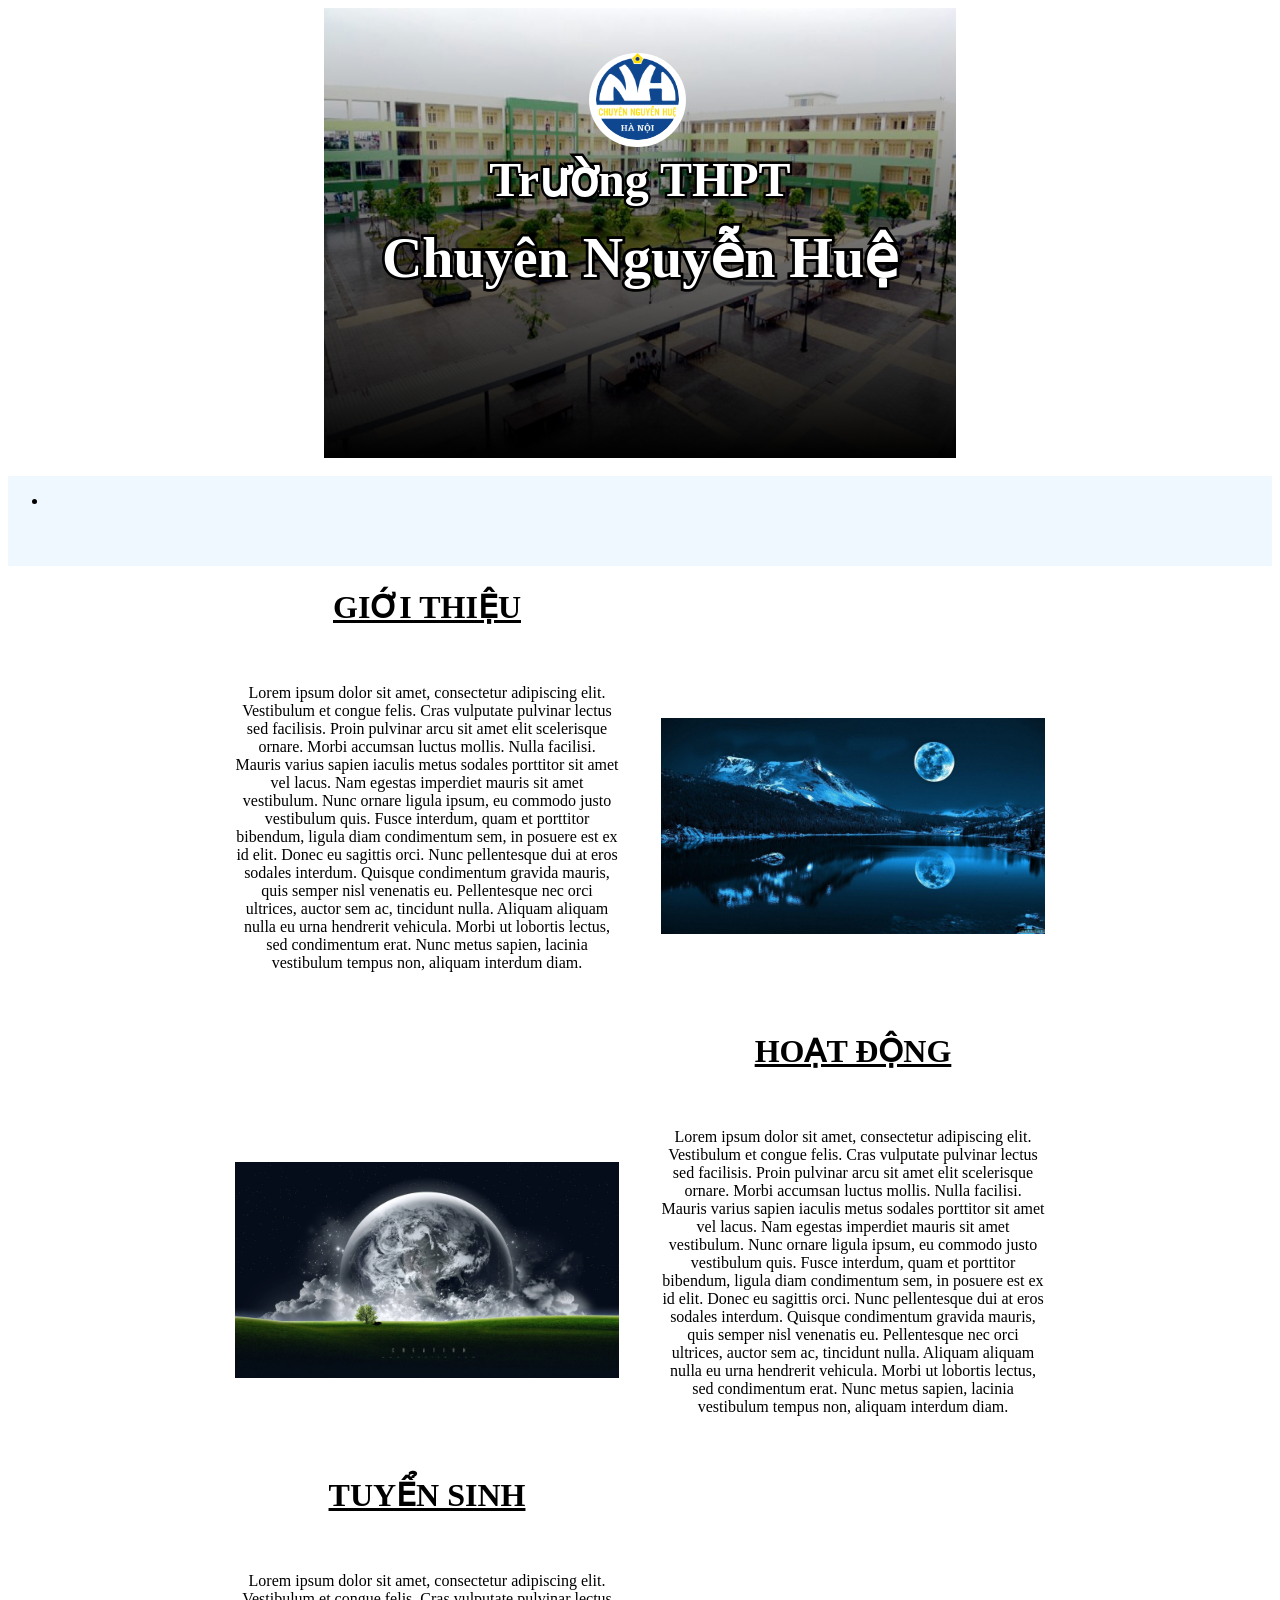
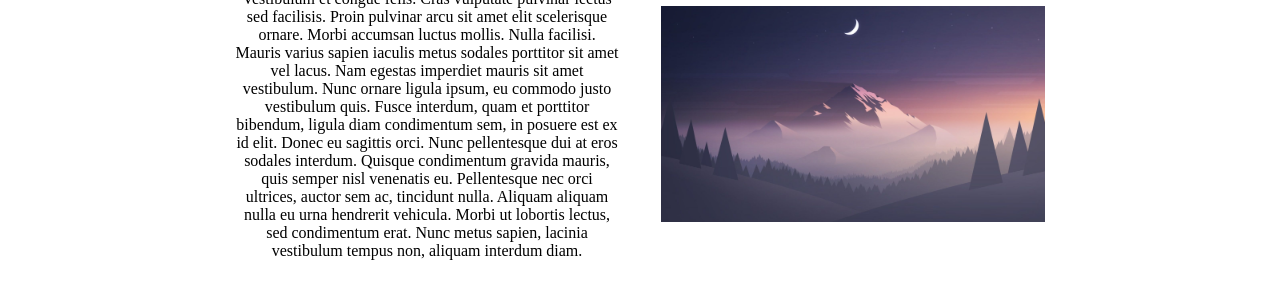
==== index.html @ 4de14d91 "Initial commit" ====
<!DOCTYPE html>
<html lang="en">
    <head>
        <meta charset="UTF-8">
        <meta name="viewport" content="width=device-width, initial-scale=1.0">
        <link rel="stylesheet" href="styles.css">
        <title>Document</title>
    </head>

    <body>
        <div class="carousel">
            <div class="carousel-slide">
                <a>
                    <img src="./img/trường.jpg">
                    <div class="carousel-caption">
                        <div class="absolute-div">
                            <img src="./img/logo.png">
                            <p> Trường THPT </p>
                            <br>
                            <p style="font-size:3.5em"> Chuyên Nguyễn Huệ </p>
                        </div>
                    </div>
                </a>
                <a href="#gioithieu">
                    <img src="./img/img1.jpg" alt="img1">
                    <div class="carousel-caption">
                        <div class="absolute-div" style="left:35%">
                            <p> GIỚI THIỆU </p>
                        </div>
                    </div>
                </a>
                <a href="#hoatdong">
                    <img src="./img/img2.jpg" alt="img2">
                    <div class="carousel-caption">
                        <div class="absolute-div" style="left:35%">
                            <p> HOẠT ĐỘNG </p>
                        </div>
                    </div>
                </a>
                <a href="#tuyensinh">
                    <img src="./img/img3.jpg" alt="img3">
                        <div class="carousel-caption">
                            <div class="absolute-div" style="left:35%">
                                <p> TUYỂN SINH </p>
                            </div>
                        </div>
                </a>
            </div>
        </div>
<br>
        <div class="header">
            <nav>
                <ul>
                    <li></li>
                </ul>
            </nav>
        </div>
        <div id="gioithieu">
            <table>
                <th> GIỚI THIỆU </th> <th> </th>
                <tr> <td> <p> Lorem ipsum dolor sit amet, consectetur adipiscing elit. Vestibulum et congue felis. Cras vulputate pulvinar lectus sed facilisis. Proin pulvinar arcu sit amet elit scelerisque ornare. Morbi accumsan luctus mollis. Nulla facilisi. Mauris varius sapien iaculis metus sodales porttitor sit amet vel lacus. Nam egestas imperdiet mauris sit amet vestibulum. Nunc ornare ligula ipsum, eu commodo justo vestibulum quis. Fusce interdum, quam et porttitor bibendum, ligula diam condimentum sem, in posuere est ex id elit. Donec eu sagittis orci. Nunc pellentesque dui at eros sodales interdum. Quisque condimentum gravida mauris, quis semper nisl venenatis eu. Pellentesque nec orci ultrices, auctor sem ac, tincidunt nulla. Aliquam aliquam nulla eu urna hendrerit vehicula. Morbi ut lobortis lectus, sed condimentum erat. Nunc metus sapien, lacinia vestibulum tempus non, aliquam interdum diam. </p> </td> <td> <img src="./img/img1.jpg"> </td> </tr> <!--placeholder-->
            </table>
        </div>

        <div id="hoatdong">
            <table>
                <th> </th> <th> HOẠT ĐỘNG </th>
                <tr> <td> <img src="./img/img2.jpg"> </td> <td> <p> Lorem ipsum dolor sit amet, consectetur adipiscing elit. Vestibulum et congue felis. Cras vulputate pulvinar lectus sed facilisis. Proin pulvinar arcu sit amet elit scelerisque ornare. Morbi accumsan luctus mollis. Nulla facilisi. Mauris varius sapien iaculis metus sodales porttitor sit amet vel lacus. Nam egestas imperdiet mauris sit amet vestibulum. Nunc ornare ligula ipsum, eu commodo justo vestibulum quis. Fusce interdum, quam et porttitor bibendum, ligula diam condimentum sem, in posuere est ex id elit. Donec eu sagittis orci. Nunc pellentesque dui at eros sodales interdum. Quisque condimentum gravida mauris, quis semper nisl venenatis eu. Pellentesque nec orci ultrices, auctor sem ac, tincidunt nulla. Aliquam aliquam nulla eu urna hendrerit vehicula. Morbi ut lobortis lectus, sed condimentum erat. Nunc metus sapien, lacinia vestibulum tempus non, aliquam interdum diam. </p> </td> </tr> <!--placeholder-->
            </table>
        </div>

        <div id="tuyensinh">
            <table>
                <th> TUYỂN SINH </th> <th> </th>
                <tr> <td> <p> Lorem ipsum dolor sit amet, consectetur adipiscing elit. Vestibulum et congue felis. Cras vulputate pulvinar lectus sed facilisis. Proin pulvinar arcu sit amet elit scelerisque ornare. Morbi accumsan luctus mollis. Nulla facilisi. Mauris varius sapien iaculis metus sodales porttitor sit amet vel lacus. Nam egestas imperdiet mauris sit amet vestibulum. Nunc ornare ligula ipsum, eu commodo justo vestibulum quis. Fusce interdum, quam et porttitor bibendum, ligula diam condimentum sem, in posuere est ex id elit. Donec eu sagittis orci. Nunc pellentesque dui at eros sodales interdum. Quisque condimentum gravida mauris, quis semper nisl venenatis eu. Pellentesque nec orci ultrices, auctor sem ac, tincidunt nulla. Aliquam aliquam nulla eu urna hendrerit vehicula. Morbi ut lobortis lectus, sed condimentum erat. Nunc metus sapien, lacinia vestibulum tempus non, aliquam interdum diam. </p> </td> <td> <img src="./img/img3.jpg"> </td> </tr> <!--placeholder-->
            </table>
        </div>
    </body>
</html>
---- styles.css ----
body {
    height: 100hv;
    display: grid;
    place-items: center;
}

.carousel {
    width: 50%;
    height: auto;
    overflow: hidden;
    position: relative;

    .carousel-slide{
        width: 400%;
        height: 50vh;
        display: flex;
        flex: 0 0 auto;
        animation: carousel-animation 15s infinite alternate;
        a {
            display: flex;
            position: relative;
            width: calc(100% / 4);
            img {
                width: 100%;
            }
        }
    }
}

.carousel-caption {
    position: absolute;
    z-index: 1;
    display: table;
    width: 100%;
    height: 100%;
    background-image: linear-gradient(to bottom, rgba(0,0,0,0), rgba(0,0,0,1));
}
.absolute-div {
    position: absolute;
    top: 10%;
    img {
        max-width: 13%;
        margin-left: 42%;
        padding: 0px 7px 7px 7px;
        background-color: white;
        border-radius: 50%;
    }
}
.carousel-caption p {
    display: table-cell;
    width: 30%;
    vertical-align: middle;
    color: white;
    text-align: center;
    font-size: 3em;
    font-weight: bolder;
    -webkit-text-stroke: 0.1em black;
    paint-order: stroke fill;
}



@keyframes carousel-animation {
    0%{transform: translateX(0%);}
    23%{transform: translateX(0%);}
    29.5%{transform: translateX(-25%);}
    52.5%{transform: translateX(-25%);}
    59%{transform: translateX(-50%);}
    82%{transform: translateX(-50%);}
    88.5%{transform: translateX(-75%);}
    100%{transform: translateX(-75%);}

}

th, td {
    padding: 20px
}

th {
    width: 30vw;
    height: auto;
    font-size: 2em;
    font-weight: bold;
    margin: 1em 1em auto;
    text-decoration: underline;
}

td > img {
    width: 30vw; 
    height: auto;
}

td > p {
    text-align: center;
    font-size: 1em;
    font-weight: 400;
}

.header {
    width: 100%;
    height: 10vh;
    background-color: aliceblue;
    background-position: center;
    background-size: cover;
}
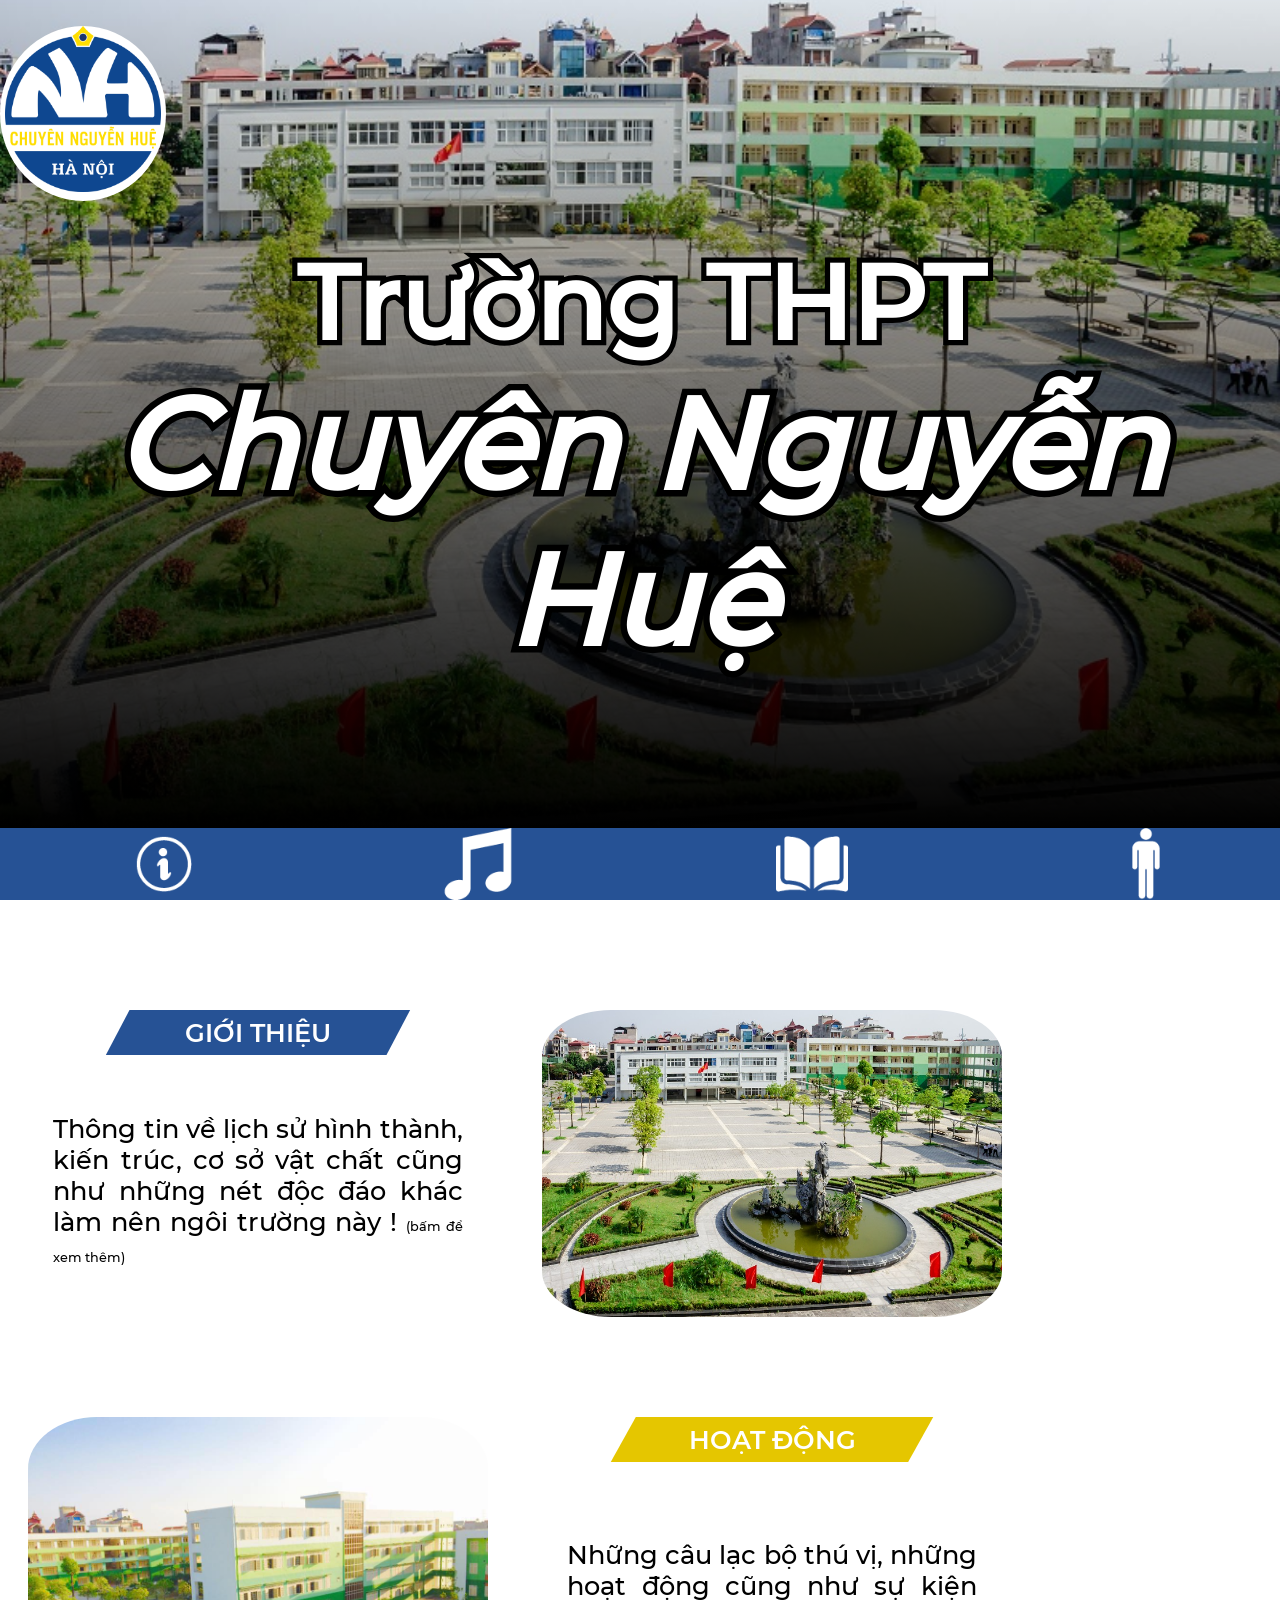
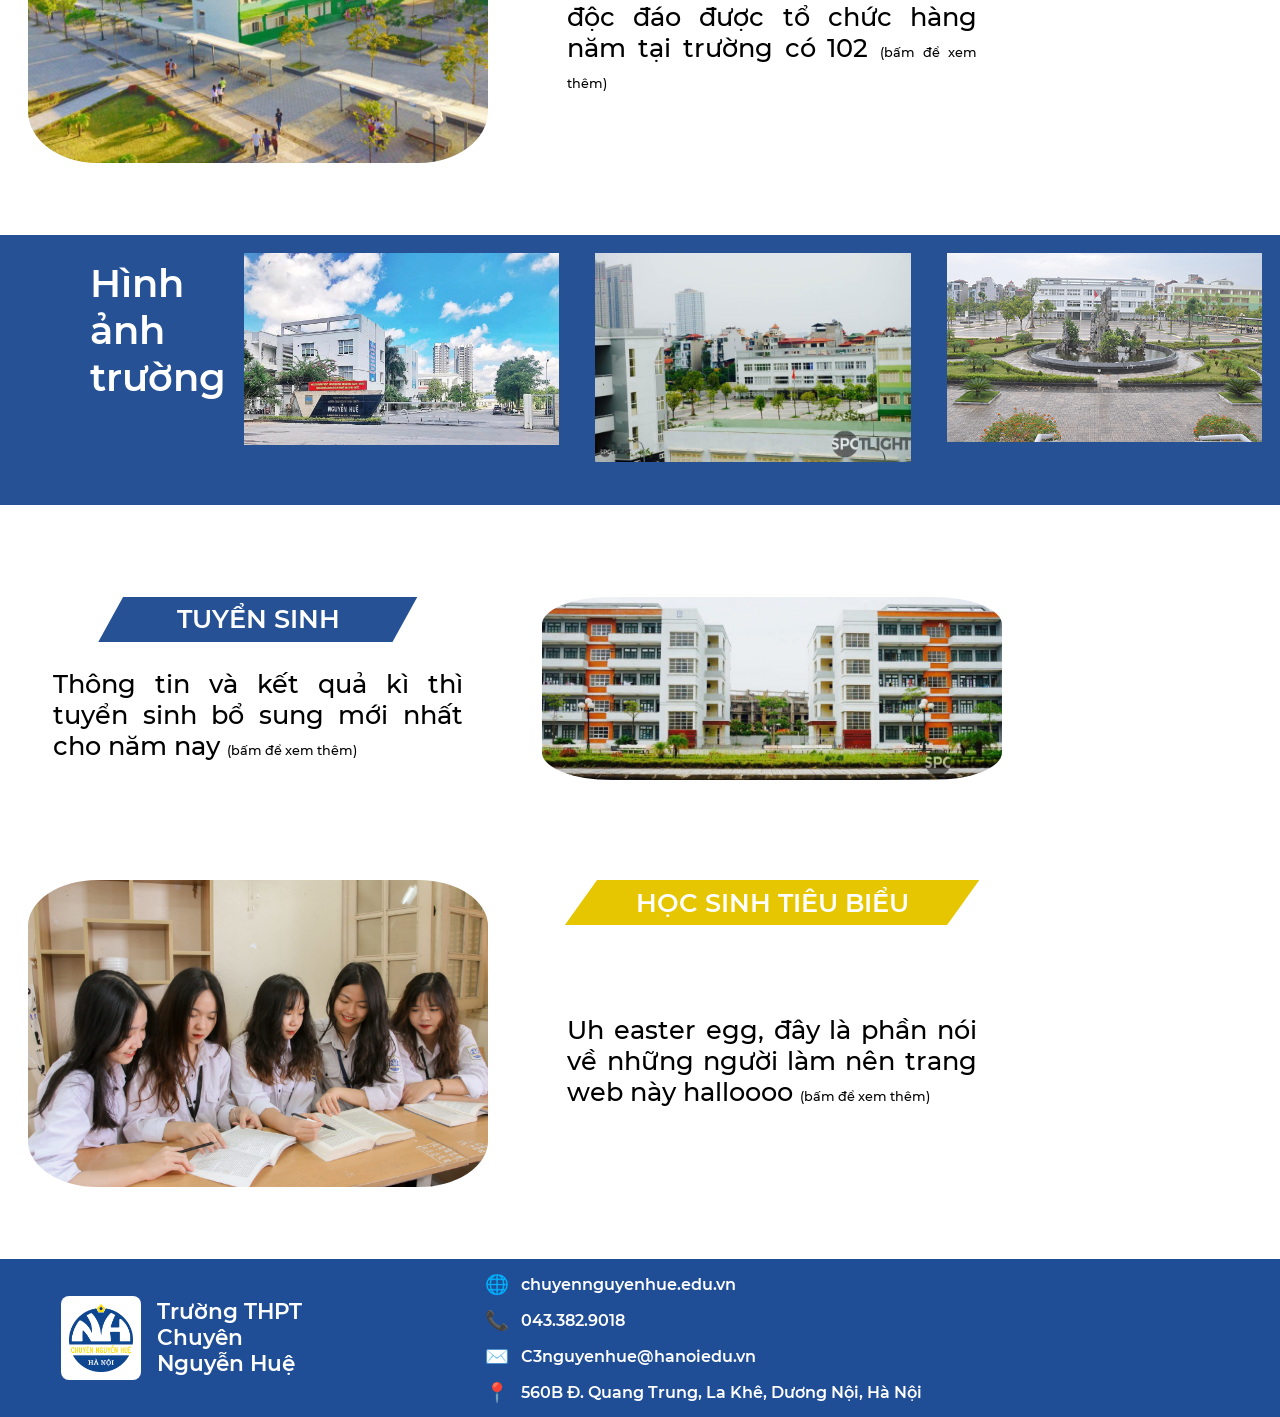
==== commit 313391f5: "a" ====
--- a/index.html
+++ b/index.html
@@ -4,76 +4,214 @@
         <meta charset="UTF-8">
         <meta name="viewport" content="width=device-width, initial-scale=1.0">
         <link rel="stylesheet" href="styles.css">
-        <title>Document</title>
+        <title>THPT Chuyên Nguyễn Huệ</title>
     </head>
 
     <body>
-        <div class="carousel">
+        <!--Banner (top) (.carousel, .carousel-slide, .carousel-caption, @keyframes carousel-animation, .absolute-div, .limit)-->
+        <div class="carousel" style="height: 92vh;">
+            <div class="carousel-caption">
+                <div class="absolute-div">
+                <div class="limit"><img src="./img/logo.png"></div>
+                    <p> Trường THPT </p>
+                    <p style="font-size:8em; font-style: italic; margin: 0;"> Chuyên Nguyễn Huệ </p>
+                </div>
+            </div>
             <div class="carousel-slide">
-                <a>
-                    <img src="./img/trường.jpg">
-                    <div class="carousel-caption">
-                        <div class="absolute-div">
-                            <img src="./img/logo.png">
-                            <p> Trường THPT </p>
-                            <br>
-                            <p style="font-size:3.5em"> Chuyên Nguyễn Huệ </p>
-                        </div>
-                    </div>
-                </a>
-                <a href="#gioithieu">
-                    <img src="./img/img1.jpg" alt="img1">
-                    <div class="carousel-caption">
-                        <div class="absolute-div" style="left:35%">
-                            <p> GIỚI THIỆU </p>
-                        </div>
-                    </div>
-                </a>
-                <a href="#hoatdong">
-                    <img src="./img/img2.jpg" alt="img2">
-                    <div class="carousel-caption">
-                        <div class="absolute-div" style="left:35%">
-                            <p> HOẠT ĐỘNG </p>
-                        </div>
-                    </div>
-                </a>
-                <a href="#tuyensinh">
-                    <img src="./img/img3.jpg" alt="img3">
-                        <div class="carousel-caption">
-                            <div class="absolute-div" style="left:35%">
-                                <p> TUYỂN SINH </p>
-                            </div>
-                        </div>
-                </a>
-            </div>
-        </div>
-<br>
-        <div class="header">
+                <div>
+                    <img src="./img/images/1. homepage/banner1.jpg" style="height: 92vh"> 
+                </div>
+                <div>
+                    <img src="./img/images/1. homepage/banner2.jpg" alt="img1" style="height: 92vh">
+                </div>
+                <div>
+                    <img src="./img/images/1. homepage/banner3.jpg" alt="img2" style="height: 92vh">
+                </div>
+                <div>
+                    <img src="./img/images/1. homepage/banner4.jpg" alt="img3" style="height: 92vh">
+                </div>
+            </div>
+        </div>
+
+        <!--Navigation bar (bar, sticky)-->
+        <div class="bar sticky" style="z-index: 10;">
             <nav>
                 <ul>
-                    <li></li>
+                    <li>
+                        <div class="wrap">
+                            <img src="./img/info.png" class="bar-image" style="padding-left:10vw">
+                            <a href="#thongtin">
+                                <div class="bar-overlay">
+                                    <div class="bar-text">GIỚI THIỆU</div>
+                                </div>
+                            </a>
+                        </div>
+                    </li>
+                    <li>
+                        <div class="wrap">
+                            <img src="./img/music.png" class="bar-image" style="padding-left: 10vw;">
+                            <a href="#hoatdong">
+                                <div class="bar-overlay" style="margin-left: 25vw;">
+                                    <div class="bar-text">HOẠT ĐỘNG</div>
+                                </div>
+                            </a>
+                        </div>
+                    </li>
+                    <li>
+                        <div class="wrap">
+                            <img src="img/book.png" class="bar-image" style="padding-left:11.6vw;">
+                            <a href="#tuyensinh">
+                                <div class="bar-overlay" style="margin-left: 50vw;">
+                                    <div class="bar-text">TUYỂN SINH</div>
+                                </div>
+                            </a>
+                        </div>
+                    </li>
+                    <li>
+                        <div class="wrap">
+                            <img src="img/people.png" class="bar-image" style="padding-left:13.2vw;">
+                            <a href="#HStieubieu">
+                                <div class="bar-overlay" style="margin-left: 75vw;">
+                                    <div class="bar-text">HỌC SINH TIÊU BIỂU</div>
+                                </div>
+                            </a>
+                        </div>
+                    </li>
                 </ul>
             </nav>
         </div>
-        <div id="gioithieu">
-            <table>
-                <th> GIỚI THIỆU </th> <th> </th>
-                <tr> <td> <p> Lorem ipsum dolor sit amet, consectetur adipiscing elit. Vestibulum et congue felis. Cras vulputate pulvinar lectus sed facilisis. Proin pulvinar arcu sit amet elit scelerisque ornare. Morbi accumsan luctus mollis. Nulla facilisi. Mauris varius sapien iaculis metus sodales porttitor sit amet vel lacus. Nam egestas imperdiet mauris sit amet vestibulum. Nunc ornare ligula ipsum, eu commodo justo vestibulum quis. Fusce interdum, quam et porttitor bibendum, ligula diam condimentum sem, in posuere est ex id elit. Donec eu sagittis orci. Nunc pellentesque dui at eros sodales interdum. Quisque condimentum gravida mauris, quis semper nisl venenatis eu. Pellentesque nec orci ultrices, auctor sem ac, tincidunt nulla. Aliquam aliquam nulla eu urna hendrerit vehicula. Morbi ut lobortis lectus, sed condimentum erat. Nunc metus sapien, lacinia vestibulum tempus non, aliquam interdum diam. </p> </td> <td> <img src="./img/img1.jpg"> </td> </tr> <!--placeholder-->
+    <br>
+        <!--Paragraphs (table, th, td)-->
+        <div id="thongtin">
+            <table>
+                <th> 
+                    <a href="./gioithieu.html" style="background-color: #265295;">GIỚI THIỆU</a> 
+                </th> 
+                <th rowspan="2"> 
+                    <img src="./img/images/1. homepage/banner1.jpg"> 
+                </th>
+                <tr> <td> <a href="./gioithieu.html"> <p> Thông tin về lịch sử hình thành, kiến trúc, cơ sở vật chất cũng như những nét độc đáo khác làm nên
+                     ngôi trường này ! <span style="font-size: 1vw; font-weight: 100; margin:0;"> (bấm để xem thêm) </span> </p> </a> </td> </tr> <!--placeholder-->
             </table>
         </div>
 
         <div id="hoatdong">
             <table>
-                <th> </th> <th> HOẠT ĐỘNG </th>
-                <tr> <td> <img src="./img/img2.jpg"> </td> <td> <p> Lorem ipsum dolor sit amet, consectetur adipiscing elit. Vestibulum et congue felis. Cras vulputate pulvinar lectus sed facilisis. Proin pulvinar arcu sit amet elit scelerisque ornare. Morbi accumsan luctus mollis. Nulla facilisi. Mauris varius sapien iaculis metus sodales porttitor sit amet vel lacus. Nam egestas imperdiet mauris sit amet vestibulum. Nunc ornare ligula ipsum, eu commodo justo vestibulum quis. Fusce interdum, quam et porttitor bibendum, ligula diam condimentum sem, in posuere est ex id elit. Donec eu sagittis orci. Nunc pellentesque dui at eros sodales interdum. Quisque condimentum gravida mauris, quis semper nisl venenatis eu. Pellentesque nec orci ultrices, auctor sem ac, tincidunt nulla. Aliquam aliquam nulla eu urna hendrerit vehicula. Morbi ut lobortis lectus, sed condimentum erat. Nunc metus sapien, lacinia vestibulum tempus non, aliquam interdum diam. </p> </td> </tr> <!--placeholder-->
-            </table>
+                <th rowspan="2"> 
+                    <img src="./img/images/1. homepage/banner2.jpg"> 
+                </th> 
+                <th> 
+                    <a href="./hoatdong.html" style="background-color: #e5c600;">HOẠT ĐỘNG</a> 
+                </th>
+                <tr> <td> <a href="./hoatdong.html"> <p> Những câu lạc bộ thú vị, những hoạt động cũng như sự kiện độc đáo
+                     được tổ chức hàng năm tại trường có 102 <span style="font-size: 1vw; font-weight: 100; margin:0;"> (bấm để xem thêm) </span> </p> </a> </td> </tr> <!--placeholder-->
+            </table>
+        </div>
+
+        <div class="gallery">
+            <div class="gal-title">Hình ảnh trường</div>
+            <div class="galitem">
+                <div class="carousel">
+                    <div class="carousel-slide">
+                        <div><img src="./img/images/1. homepage/gallery1.jpg"></div>
+                        <div><img src="./img/images/1. homepage/gallery4.jpg"></div>
+                        <div><img src="./img/images/1. homepage/gallery7.png"></div>
+                    </div>
+                </div>
+            </div>
+            <div class="galitem">
+                <div class="carousel">
+                    <div class="carousel-slide">
+                        <div><img src="./img/images/1. homepage/gallery2.jpg"></div>
+                        <div><img src="./img/images/1. homepage/gallery5.jpeg"></div>
+                        <div><img src="./img/images/1. homepage/gallery8.png"></div>
+                    </div>
+                </div>
+            </div>
+            <div class="galitem">
+                <div class="carousel">
+                    <div class="carousel-slide">
+                        <div><img src="./img/images/1. homepage/gallery3.jpg"></div>
+                        <div><img src="./img/images/1. homepage/gallery6.jpg"></div>
+                        <div><img src="./img/images/1. homepage/gallery9.png"></div>
+                    </div>
+                </div>
+            </div>
         </div>
 
         <div id="tuyensinh">
             <table>
-                <th> TUYỂN SINH </th> <th> </th>
-                <tr> <td> <p> Lorem ipsum dolor sit amet, consectetur adipiscing elit. Vestibulum et congue felis. Cras vulputate pulvinar lectus sed facilisis. Proin pulvinar arcu sit amet elit scelerisque ornare. Morbi accumsan luctus mollis. Nulla facilisi. Mauris varius sapien iaculis metus sodales porttitor sit amet vel lacus. Nam egestas imperdiet mauris sit amet vestibulum. Nunc ornare ligula ipsum, eu commodo justo vestibulum quis. Fusce interdum, quam et porttitor bibendum, ligula diam condimentum sem, in posuere est ex id elit. Donec eu sagittis orci. Nunc pellentesque dui at eros sodales interdum. Quisque condimentum gravida mauris, quis semper nisl venenatis eu. Pellentesque nec orci ultrices, auctor sem ac, tincidunt nulla. Aliquam aliquam nulla eu urna hendrerit vehicula. Morbi ut lobortis lectus, sed condimentum erat. Nunc metus sapien, lacinia vestibulum tempus non, aliquam interdum diam. </p> </td> <td> <img src="./img/img3.jpg"> </td> </tr> <!--placeholder-->
-            </table>
-        </div>
+                <th> 
+                    <a href="./tuyensinh.html" style="background-color: #265295">TUYỂN SINH</a> 
+                </th> 
+                <th rowspan="2"> 
+                    <img src="./img/images/1. homepage/banner3.jpg"> 
+                </th>
+                <tr> 
+                    <td> 
+                        <a href="./tuyensinh.html"> 
+                            <p> Thông tin và kết quả kì thì tuyển sinh bổ sung mới nhất cho năm nay 
+                                <span style="font-size: 1vw; font-weight: 100; margin:0;"> (bấm để xem thêm) </span> </p>
+                        </a>
+                    </td>
+                </tr>            
+            </table>
+        </div>
+
+        <div id="HStieubieu">
+            <table>
+                <th rowspan="2"> 
+                    <img src="./img/images/1. homepage/banner4.jpg"> 
+                </th> 
+                <th> 
+                    <a href="./credits.html" style="background-color: #e5c600;"> HỌC SINH TIÊU BIỂU </a> 
+                </th>
+                <tr>
+                    <td>
+                        <a href="./credits.html">
+                            <p> Uh easter egg, đây là phần nói về những người làm nên trang web này halloooo 
+                                <span style="font-size: 1vw; font-weight: 100; margin:0;"> (bấm để xem thêm) </span></p>
+                        </a>
+                    </td>
+                </tr>
+            </table>
+        </div>
+
+
+         <footer class="footerholder">
+           
+            <div class="footer-brand">
+                <img src="./img/logo.png" alt="Chuyên Nguyễn Huệ logo">
+                <div>
+                    <h2>Trường THPT Chuyên Nguyễn Huệ</h2>
+                </div>
+            </div>
+            
+            <div class="footer-contacts">
+
+                
+                <div class="footer-item">
+                    <span class="icon">🌐</span>
+                    <a href="https://chuyennguyenhue.edu.vn/">chuyennguyenhue.edu.vn</a>
+                </div>
+               
+                <div class="footer-item">
+                    <span class="icon">📞</span>
+                    <span style="margin-left: 0; padding-left: 0;">043.382.9018</span>
+                </div>
+                
+                <div class="footer-item">
+                    <span class="icon">✉️</span>
+                    <a href="mailto:C3nguyenhue@hanoiedu.vn">C3nguyenhue@hanoiedu.vn</a>
+                </div>
+                
+                <div class="footer-item">
+                    <span class="icon">📍</span>
+                    <span style="margin-left: 0; padding-left: 0;">560B Đ. Quang Trung, La Khê, Dương Nội, Hà Nội</span>
+                </div>
+            
+            </div>
+        
+        </footer>
     </body>
 </html>
--- a/styles.css
+++ b/styles.css
@@ -1,105 +1,466 @@
-body {
-    height: 100hv;
-    display: grid;
-    place-items: center;
-}
-
-.carousel {
-    width: 50%;
-    height: auto;
-    overflow: hidden;
-    position: relative;
-
-    .carousel-slide{
-        width: 400%;
-        height: 50vh;
-        display: flex;
-        flex: 0 0 auto;
-        animation: carousel-animation 15s infinite alternate;
-        a {
-            display: flex;
-            position: relative;
-            width: calc(100% / 4);
-            img {
-                width: 100%;
-            }
-        }
-    }
-}
-
-.carousel-caption {
-    position: absolute;
-    z-index: 1;
-    display: table;
-    width: 100%;
-    height: 100%;
-    background-image: linear-gradient(to bottom, rgba(0,0,0,0), rgba(0,0,0,1));
-}
-.absolute-div {
-    position: absolute;
-    top: 10%;
-    img {
-        max-width: 13%;
-        margin-left: 42%;
-        padding: 0px 7px 7px 7px;
-        background-color: white;
-        border-radius: 50%;
-    }
-}
-.carousel-caption p {
-    display: table-cell;
-    width: 30%;
-    vertical-align: middle;
-    color: white;
-    text-align: center;
-    font-size: 3em;
-    font-weight: bolder;
-    -webkit-text-stroke: 0.1em black;
-    paint-order: stroke fill;
-}
-
-
-
-@keyframes carousel-animation {
-    0%{transform: translateX(0%);}
-    23%{transform: translateX(0%);}
-    29.5%{transform: translateX(-25%);}
-    52.5%{transform: translateX(-25%);}
-    59%{transform: translateX(-50%);}
-    82%{transform: translateX(-50%);}
-    88.5%{transform: translateX(-75%);}
-    100%{transform: translateX(-75%);}
-
-}
-
-th, td {
-    padding: 20px
-}
-
-th {
-    width: 30vw;
-    height: auto;
-    font-size: 2em;
-    font-weight: bold;
-    margin: 1em 1em auto;
-    text-decoration: underline;
-}
-
-td > img {
-    width: 30vw; 
-    height: auto;
-}
-
-td > p {
-    text-align: center;
-    font-size: 1em;
-    font-weight: 400;
-}
-
-.header {
-    width: 100%;
-    height: 10vh;
-    background-color: aliceblue;
-    background-position: center;
-    background-size: cover;
-}+* {
+    margin: 0;
+    padding: 0;
+    box-sizing: border-box;
+}
+
+html {
+    scroll-behavior: smooth;
+}
+
+@font-face {
+    font-family: Myfont ;
+    font-style: normal;
+    font-weight: normal;
+    src: url('font/Montserrat-Medium.woff') format('woff');
+    }
+
+@font-face {
+    font-family: Myfont2 ;
+    font-style: normal;
+    font-weight: normal;
+    src: url('font/Montserrat-SemiBold.woff') format('woff');
+    }
+@font-face {
+    font-family: Myfont3 ;
+    font-style: normal;
+    font-weight: normal;
+    src: url('font/Montserrat-Light.woff') format('woff');
+    }
+@font-face {
+    font-family: Myfont4 ;
+    font-style: normal;
+    font-weight: normal;
+    src: url('font/Montserrat-Regular.woff') format('woff');
+    }
+p{
+    font-family: Myfont ;
+}
+
+div {
+    font-family: Myfont2 ; 
+}
+
+
+body {
+    height: 100hv;
+    place-items: center;
+    margin: 0px;
+    overflow-x: clip;
+}
+
+body::-webkit-scrollbar {
+    width: 0.2em;
+}
+
+body::-webkit-scrollbar-thumb {
+  background-color:  #265295 ;
+  outline: 1px transparent #265295;
+  border-radius: 4px; 
+  border: 1px solid transparent; 
+}
+
+.carousel {
+    width: 100%;
+    overflow: hidden;
+
+    .carousel-slide{
+        width: 400%;
+        height: auto;
+        display: flex;
+        flex: 0 0 auto;
+        animation: carousel-animation 15s infinite alternate;
+        div {
+            display: flex;
+            position: relative;
+            width: calc(100% / 4);
+            height: 100%;
+            img {
+                width: 100%;
+                height: auto;
+                margin: 0;
+                object-fit: cover;
+            }
+        }
+    }
+}
+
+.carousel-caption {
+    position: absolute;
+    z-index: 1;
+    width: 100%;
+    height: 92vh;
+    margin: 0;
+    background-image: linear-gradient(to bottom, rgba(0,0,0,0), rgba(0,0,0,1));
+    display: grid;
+    grid-template-areas: auto;
+}
+.absolute-div {
+    width: 100%;
+    height: 92vh;
+    margin: auto;
+    position: absolute;
+}
+
+.carousel-caption p {
+    place-self: center center;
+    color: white;
+    text-align: center;
+    font-size: 6.5em;
+    font-weight: bolder;
+    -webkit-text-stroke: 0.1em black;
+    paint-order: stroke fill;
+    margin-top: 3%;
+    margin-bottom: 0;
+}
+
+.limit {
+    max-width: 13%;
+    place-self: center;
+    background-color: white;
+    border-radius: 50%;
+    padding: 0 0.4% 0.4% 0.4%;
+    margin-top: 2%;
+    img {
+        width: 100%;
+        object-fit: contain;
+    }
+}
+
+@keyframes carousel-animation {
+    0%{transform: translateX(0%);}
+    25%{transform: translateX(0%);}
+    29.167%{transform: translateX(-25%);}
+    54.167%{transform: translateX(-25%);}
+    58.333%{transform: translateX(-50%);}
+    83.333%{transform: translateX(-50%);}
+    87.5%{transform: translateX(-75%);}
+    100%{transform: translateX(-75%);}
+}
+
+
+.bar {
+    width: 100%;
+    height: 8vh;
+    background-color: #265295;
+
+}
+
+.sticky {
+    position: sticky;
+    top: 0;
+}
+
+nav {
+    width: 100%;
+    height: auto;
+    margin-right: auto;
+    margin-left: auto;
+    max-width: 100%;
+    max-height: 100%;
+}
+
+nav ul {
+    width: auto;
+    margin: 0;
+    padding: 0;
+    list-style-type: none;
+}
+
+nav ul li {
+    display: inline-block;
+    width: 24.2vw;
+    margin: 0;
+    padding: 0;
+}
+
+.wrap {
+    display: flex;
+    flex-wrap: wrap;
+    width: 100vw;
+    height:8vh;
+    background-color: none;
+}
+
+.bar-overlay {
+    position: absolute;
+    width: 24.9vw;
+    height: 100%;
+    top:0;
+    bottom:0;
+    left:0;
+    right:0;
+    opacity: 0;
+    visibility: hidden;
+    transition: .5s ease;
+    background-color: #3f6092;
+    justify-items: center;
+    align-items: center;
+    margin: 0;
+    padding: 0;
+}
+
+.bar-image {
+    max-width: 20%;
+    max-height: 8vh;
+}
+
+.bar-text {
+    color: white;
+    font-size: 2vw;
+    padding-top: 0.5em;
+}
+
+.wrap:hover .bar-overlay {
+    opacity: 1;
+    visibility: visible;
+}
+
+table {
+    margin-top: 10vh;
+}
+
+th {
+    width: 40vw;
+    height: 5vh;
+    font-size: 2vw;
+    font-weight: bold;
+    color: white;
+    margin: 0;
+    overflow: hidden;
+}
+
+td {
+    margin: 2%;
+    padding-left: 5%;
+    padding-right: 5%;
+}
+
+th > img {
+    width: 90%; 
+    border-radius: 15%;
+}
+
+th a {
+    display: inline;
+    position: relative;
+    text-align: center;
+    text-decoration: inherit;
+    color: inherit;
+    padding: 10% 20%;
+    clip-path: polygon(20% 0, 100% 0, 80% 100%, 0 100%);
+}
+
+th > a:hover {
+    opacity: 0.6;
+}
+
+td p {
+    text-align: justify;
+    font-size: 2vw;
+    font-weight: 400;
+}
+
+td a {
+    display: inline;
+    text-decoration: inherit;
+    color: inherit;
+}
+
+.gallery {
+    display: flex;
+    width: 100%;
+    height: 30vh;
+    margin-top: 5%;
+    padding-bottom: 5%;
+    background-color: #265295;
+}
+
+.gallery .gal-title {
+    width: 12%;
+    margin-left: 7%;
+    margin-top: 2%;
+    height: auto;
+    font-size: 2.4em;
+    color: white;
+    padding: 0;
+}
+
+.gallery .galitem {
+    display: flex;
+    height: 24vh;
+    width: 42.67vh;
+    margin: 2vh;
+}
+
+.gallery .galitem .carousel-slide {
+    width: 300%;
+    animation: gal-animation 12s infinite alternate;
+}
+
+.gallery .galitem .carousel-slide div {
+    width: calc(100% / 3);
+}
+
+@keyframes gal-animation {
+    0%{transform: translateX(0%);}
+    36%{transform: translateX(0%);}
+    41%{transform: translateX(calc(-100% / 3));}
+    77%{transform: translateX(calc(-100% / 3));}
+    82%{transform: translateX(calc(-200% / 3));}
+    100%{transform: translateX(calc(-200% / 3));}
+}
+
+
+.footerholder {
+  display: grid;
+  grid-template-columns: minmax(220px, 320px) 1fr;
+  gap: 1.5rem;
+  padding: 1%;
+  background-color: #1f4e97;
+  color: #fff;
+  align-items: center;
+  width: 100%;
+  margin-top: 5%;
+}
+
+.footer-brand {
+  display: flex;
+  align-items: center;
+  gap: 1rem;
+}
+
+.footer-brand img {
+  width: 80px;
+  height: auto;
+  border-radius: 0.5rem;
+  background: #fff;
+  padding: 0.5rem;
+    margin-left: 3em;
+}
+
+.footer-brand h2 {
+  margin: 0;
+  font-size: 1.35rem;
+  line-height: 1.2;
+}
+
+.footer-contacts {
+  display: grid;
+  gap: 0.75rem;
+}
+
+.footer-item {
+  display: flex;
+  align-items: center;
+  gap: 0.75rem;
+  font-size: 1rem;
+}
+
+.footer-item .icon {
+  min-width: 1.4rem;
+  text-align: center;
+  font-size: 1.2rem;
+}
+
+.footer-item a {
+  color: inherit;
+  text-decoration: none;
+}
+
+.content-container {
+    display: grid;
+    margin-left: 10vw;
+    margin-right: 15vw;
+    margin-top: 1em;
+}
+
+span {
+    margin-left: 10vw;
+    a{
+    font-family: Myfont;
+    text-decoration: inherit;
+    color: inherit;
+    }
+}
+/* Text box section */
+.text-box {
+    flex: 1;
+    min-width: 0;
+    h5 {
+        margin-top: 1em;
+        margin-bottom: 1em;
+    }
+}
+
+.text-box h2 {
+    margin-top: 0;
+    color: #265295;
+    font-size: 2.5rem;
+}
+
+.text-box p {
+    font-size: 1.5rem;
+    line-height: 1.6;
+    color: #333;
+}
+
+/* Table of contents section */
+.ToC-section {
+    flex: 0 0 250px;
+    padding: 1.5rem;
+    background-color: #265295;
+    border: 3px solid #1c3c6c;
+    height: fit-content;
+    margin-right: 20%;
+}
+
+.ToC-section h3 {
+    margin-top: 0;
+    margin-bottom: 1rem;
+    color: #f5f5f5 ;
+    font-size: 1.2rem;
+}
+
+.ToC-list {
+    list-style-type: disc;
+    color: #f5f5f5;
+    padding: 0;
+    margin: 0;
+}
+
+.ToC-list li {
+    margin-bottom: 0.5rem;
+}
+
+.ToC-list a {
+    color: #f5f5f5;
+    text-decoration: none;
+    font-size: 0.95rem;
+}
+
+.ToC-list a:hover {
+    text-decoration: underline;
+}
+
+.ToC-list ul {
+    list-style-type: none;
+    padding-left: 1.5rem;
+    margin-top: 0.5rem;
+}
+
+.img{
+    border: 2px solid yellow;
+}
+
+.div-video {
+    border: 2px solid yellow;
+    width: 48vw;
+    height: 27vw;
+}
+
+.video-insert {
+    width: 100%;
+    height: 100%;
+    object-fit: cover;
+}
